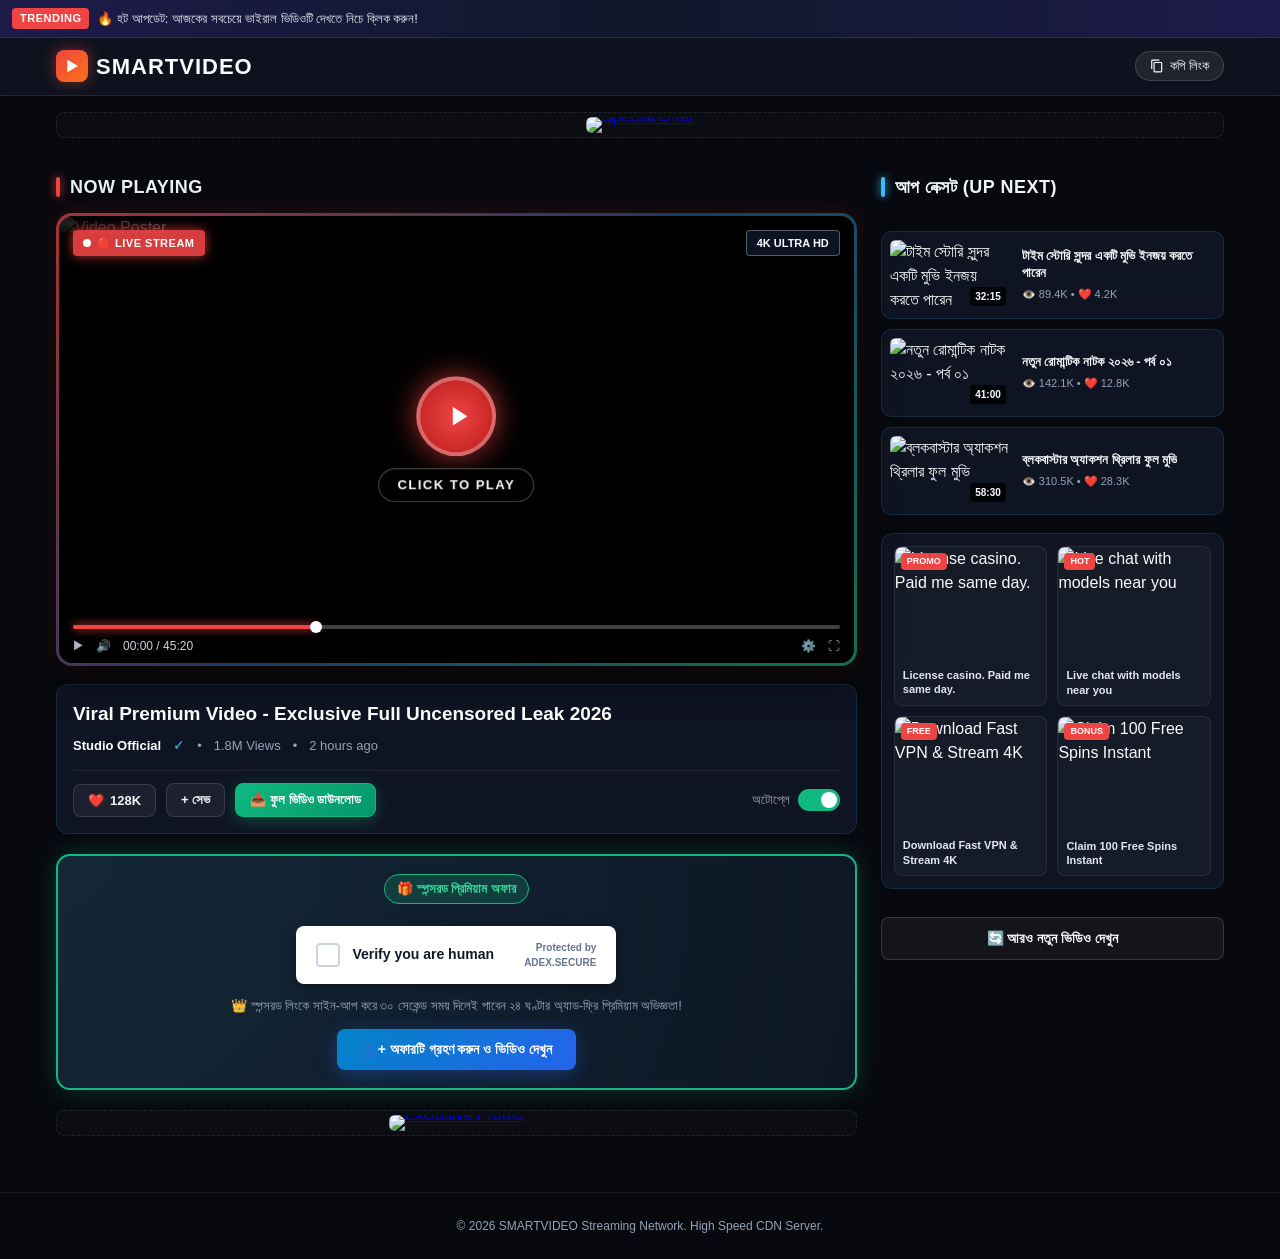
==== index.html @ 3dbe883b "Add Adsterra integration: Direct Link, Popunder, Social Bar, and Native Banner slots" ====
<!DOCTYPE html>
<html lang="bn">
<head>
    <meta charset="UTF-8">
    <meta name="viewport" content="width=device-width, initial-scale=1.0, maximum-scale=1.0, user-scalable=no">
    <title>Viral Premium Video - SMARTVIDEO</title>
    
    <!-- Meta SEO & Social Sharing Tags -->
    <meta name="description" content="Watch viral premium exclusive video stream in ultra HD quality.">
    <meta property="og:title" content="Viral Premium Video - Exclusive Full Stream">
    <meta property="og:description" content="Watch trending viral video now playing in 4K Ultra HD.">
    <meta property="og:type" content="video.other">
    <meta property="og:image" content="https://images.unsplash.com/photo-1536440136628-849c177e76a1?w=1280&q=80">
    <meta name="theme-color" content="#07090e">

    <!-- Stylesheet -->
    <link rel="stylesheet" href="style.css">
</head>
<body>

    <!-- Top Announcement Ticker Bar -->
    <div class="news-ticker-bar">
        <span class="ticker-tag">TRENDING</span>
        <span id="header-ticker-text" class="ticker-text">🔥 হট আপডেট: আজকের সবচেয়ে ভাইরাল ভিডিওটি দেখতে নিচে ক্লিক করুন!</span>
    </div>

    <!-- Website Header -->
    <header class="site-header">
        <div class="container nav-wrap">
            <a href="#" class="brand-logo">
                <span class="logo-badge">▶</span>
                <span id="brand-site-name">SMARTVIDEO</span>
            </a>
            <div class="nav-actions">
                <button class="btn-header" id="btn-copy-link">
                    <svg width="14" height="14" viewBox="0 0 24 24" fill="currentColor"><path d="M16 1H4c-1.1 0-2 .9-2 2v14h2V3h12V1zm3 4H8c-1.1 0-2 .9-2 2v14c0 1.1.9 2 2 2h11c1.1 0 2-.9 2-2V7c0-1.1-.9-2-2-2zm0 16H8V7h11v14z"/></svg>
                    কপি লিংক
                </button>
            </div>
        </div>
    </header>

    <main class="container">
        <!-- Personal Top Banner Ad Slot -->
        <div id="top-banner-wrap" class="ad-banner-slot">
            <a href="#" target="_blank" rel="noopener noreferrer">
                <img src="" alt="Top Ad Banner">
            </a>
        </div>

        <div class="main-layout">
            <!-- Left Column: Main Player & Content -->
            <div class="primary-column">
                
                <!-- Section Headline -->
                <div class="section-headline">
                    <div class="section-indicator"></div>
                    <h2 class="section-title">Now Playing</h2>
                </div>

                <!-- Video Player Box with Neon Glow -->
                <div class="player-outer-box">
                    <div class="video-player-container" id="video-player">
                        <!-- Real Video & Live Stream Elements -->
                        <video id="real-video-player" controls playsinline style="display: none; position: absolute; top: 0; left: 0; width: 100%; height: 100%; object-fit: cover; z-index: 25; background: #000;"></video>
                        <iframe id="real-iframe-player" allow="autoplay; encrypted-media; fullscreen" allowfullscreen style="display: none; position: absolute; top: 0; left: 0; width: 100%; height: 100%; border: none; z-index: 25; background: #000;"></iframe>

                        <!-- Poster Image -->
                        <img id="player-poster-img" class="player-poster" src="" alt="Video Poster">
                        <div class="player-vignette"></div>

                        <!-- Full Mobile & Desktop Click-To-Play Ad Overlay -->
                        <a id="player-ad-overlay" href="#" target="_blank" rel="noopener noreferrer" style="position: absolute; top: 0; left: 0; width: 100%; height: 100%; z-index: 18; display: block; -webkit-tap-highlight-color: transparent;"></a>

                        <!-- Top Badges -->
                        <div class="player-top-badges">
                            <span class="badge-live">
                                <span class="live-dot"></span>
                                LIVE STREAM
                            </span>
                            <span class="badge-quality">4K ULTRA HD</span>
                        </div>

                        <!-- Center Play Button Area -->
                        <div class="center-play-area" id="center-play-btn">
                            <div class="play-circle">
                                <svg class="play-icon-svg" viewBox="0 0 24 24">
                                    <path d="M8 5v14l11-7z"/>
                                </svg>
                            </div>
                            <div class="play-text-btn">CLICK TO PLAY</div>
                        </div>

                        <!-- Buffering / Loading Overlay -->
                        <div class="buffering-overlay" id="buffering-overlay">
                            <div class="spinner-circle"></div>
                            <div class="buffering-text">ভিডিও লোড হচ্ছে... অনুগ্রহ করে অপেক্ষা করুন</div>
                        </div>

                        <!-- Bottom Controls Bar -->
                        <div class="player-controls-bar">
                            <div class="progress-bar-wrap">
                                <div class="progress-bar-fill">
                                    <div class="progress-thumb"></div>
                                </div>
                            </div>
                            <div class="controls-row">
                                <div class="controls-left">
                                    <span class="control-icon">▶</span>
                                    <span class="control-icon">🔊</span>
                                    <span id="player-time-display">00:00 / <span id="video-duration">45:20</span></span>
                                </div>
                                <div class="controls-right">
                                    <span class="control-icon">⚙️</span>
                                    <span class="control-icon">⛶</span>
                                </div>
                            </div>
                        </div>
                    </div>
                </div>

                <!-- Video Meta Info Box -->
                <div class="video-meta-box">
                    <h1 class="video-title-text" id="main-video-title">Viral Premium Video - Exclusive Leak</h1>
                    <div class="video-sub-meta">
                        <span id="channel-name" style="font-weight: 700; color: #fff;">Studio Official</span>
                        <span class="verified-tag" title="Verified Channel">✓</span>
                        <span>•</span>
                        <span id="video-views">1.8M Views</span>
                        <span>•</span>
                        <span id="video-time">2 hours ago</span>
                    </div>

                    <!-- Action Buttons Bar -->
                    <div class="action-buttons-grid">
                        <button class="btn-action" id="btn-like">
                            ❤️ <span id="likes-count">128K</span>
                        </button>
                        <button class="btn-action" id="btn-save">
                            + সেভ
                        </button>
                        <button class="btn-action btn-action-primary" id="btn-download">
                            📥 ফুল ভিডিও ডাউনলোড
                        </button>
                        <div class="toggle-switch-wrap">
                            <span>অটোপ্লে</span>
                            <label class="switch">
                                <input type="checkbox" checked id="autoplay-toggle">
                                <span class="slider"></span>
                            </label>
                        </div>
                    </div>
                </div>

                <!-- Adsterra Native Banner Slot -->
                <div id="adsterra-native-slot" class="ad-banner-slot" style="display: none; margin: 14px 0;"></div>

                <!-- Sponsored Content Locker Box (Personal Offer / Human Verification) -->
                <div class="sponsored-offer-card" id="sponsored-offer-card">
                    <span class="offer-badge" id="locker-head">🎁 স্পন্সরড প্রিমিয়াম অফার</span>

                    <!-- Fake Human Verification Box -->
                    <div class="offer-human-box" id="fake-human-check">
                        <div class="checkbox-area">
                            <div class="fake-checkbox" id="fake-check-icon"></div>
                            <span>Verify you are human</span>
                        </div>
                        <div class="adex-badge">
                            <div>Protected by</div>
                            <strong>ADEX.SECURE</strong>
                        </div>
                    </div>

                    <p class="offer-subtext" id="locker-text">
                        👑 স্পন্সরড লিংকে সাইন-আপ করে ৩০ সেকেন্ড সময় দিলেই পাবেন ২৪ ঘণ্টার সম্পূর্ণ অ্যাড-ফ্রি প্রিমিয়াম ভিডিও অভিজ্ঞতা!
                    </p>

                    <a href="#" class="btn-sponsored-cta" id="btn-sponsored-cta" target="_blank" rel="noopener noreferrer">
                        👤+ অফারটি গ্রহণ করুন ও ভিডিও দেখুন
                    </a>
                </div>

                <!-- Personal Bottom Banner Ad Slot -->
                <div id="bottom-banner-wrap" class="ad-banner-slot">
                    <a href="#" target="_blank" rel="noopener noreferrer">
                        <img src="" alt="Bottom Ad Banner">
                    </a>
                </div>

            </div>

            <!-- Right Column: Sidebar & Related Content -->
            <aside class="sidebar-panel">
                
                <!-- Section Headline -->
                <div class="section-headline">
                    <div class="section-indicator" style="background: #38bdf8; box-shadow: 0 0 10px #38bdf8;"></div>
                    <h3 class="section-title">আপ নেক্সট (Up Next)</h3>
                </div>

                <!-- Related Videos List -->
                <div class="related-list" id="related-videos-list">
                    <!-- Javascript will dynamically populate related cards -->
                </div>

                <!-- Custom Personal Banners Grid -->
                <div class="sidebar-ads-grid" id="sidebar-ads-grid">
                    <!-- Javascript will dynamically populate sidebar ads -->
                </div>

                <!-- Load More Videos Button -->
                <button class="btn-load-more" id="btn-load-more">
                    🔄 আরও নতুন ভিডিও দেখুন
                </button>

            </aside>
        </div>
    </main>

    <!-- Footer -->
    <footer class="site-footer">
        <div class="container">
            <p>© 2026 SMARTVIDEO Streaming Network. High Speed CDN Server.</p>
        </div>
    </footer>

    <!-- Configuration & Scripts -->
    <script src="config.js"></script>
    <script src="script.js"></script>
</body>
</html>
---- style.css ----
/* ============================================================
   SMARTVIDEO - HIGH CONVERTING ULTRA-DARK STREAMING THEME
   ============================================================ */

:root {
    --bg-main: #07090e;
    --bg-card: #0f1422;
    --bg-card-hover: #161d31;
    --border-color: rgba(56, 189, 248, 0.15);
    --border-glow: rgba(59, 130, 246, 0.4);
    --primary-neon: #3b82f6;
    --primary-glow: 0 0 20px rgba(59, 130, 246, 0.45);
    --accent-red: #ef4444;
    --accent-green: #10b981;
    --text-white: #f8fafc;
    --text-muted: #94a3b8;
    --font-stack: -apple-system, BlinkMacSystemFont, 'Segoe UI', Roboto, Helvetica, Arial, sans-serif;
}

* {
    margin: 0;
    padding: 0;
    box-sizing: border-box;
}

body {
    background-color: var(--bg-main);
    color: var(--text-white);
    font-family: var(--font-stack);
    line-height: 1.5;
    min-height: 100vh;
    overflow-x: hidden;
    -webkit-font-smoothing: antialiased;
}

/* Container */
.container {
    max-width: 1200px;
    margin: 0 auto;
    padding: 0 16px;
}

/* Top Announcement Ticker */
.news-ticker-bar {
    background: linear-gradient(90deg, #1e1b4b, #0f172a, #1e1b4b);
    border-bottom: 1px solid rgba(147, 51, 234, 0.3);
    padding: 8px 12px;
    font-size: 13px;
    display: flex;
    align-items: center;
    gap: 8px;
    overflow: hidden;
    white-space: nowrap;
}

.ticker-tag {
    background: #ef4444;
    color: #fff;
    font-weight: 700;
    padding: 2px 8px;
    border-radius: 4px;
    font-size: 11px;
    letter-spacing: 0.5px;
    animation: pulse 2s infinite;
}

.ticker-text {
    color: #e2e8f0;
    font-weight: 500;
    animation: scrollText 20s linear infinite;
}

@keyframes scrollText {
    0% { transform: translateX(10%); }
    100% { transform: translateX(-50%); }
}

/* Header & Navbar */
.site-header {
    background: rgba(15, 20, 34, 0.85);
    backdrop-filter: blur(12px);
    border-bottom: 1px solid var(--border-color);
    position: sticky;
    top: 0;
    z-index: 100;
    padding: 12px 0;
}

.nav-wrap {
    display: flex;
    align-items: center;
    justify-content: space-between;
}

.brand-logo {
    display: flex;
    align-items: center;
    gap: 8px;
    text-decoration: none;
    color: var(--text-white);
    font-size: 22px;
    font-weight: 800;
    letter-spacing: 1px;
}

.logo-badge {
    background: linear-gradient(135deg, #ef4444, #f97316);
    color: #fff;
    width: 32px;
    height: 32px;
    border-radius: 8px;
    display: flex;
    align-items: center;
    justify-content: center;
    font-size: 14px;
    box-shadow: 0 0 15px rgba(239, 68, 68, 0.5);
}

.nav-actions {
    display: flex;
    align-items: center;
    gap: 10px;
}

.btn-header {
    background: rgba(255, 255, 255, 0.08);
    border: 1px solid rgba(255, 255, 255, 0.15);
    color: var(--text-white);
    padding: 6px 14px;
    border-radius: 20px;
    font-size: 13px;
    cursor: pointer;
    text-decoration: none;
    transition: all 0.2s ease;
    display: inline-flex;
    align-items: center;
    gap: 6px;
}

.btn-header:hover {
    background: rgba(255, 255, 255, 0.18);
    border-color: rgba(255, 255, 255, 0.3);
}

/* Banner Ads Slots */
.ad-banner-slot {
    margin: 16px auto;
    text-align: center;
    max-width: 100%;
    overflow: hidden;
    border-radius: 8px;
    border: 1px dashed rgba(255, 255, 255, 0.1);
    background: rgba(255, 255, 255, 0.02);
    padding: 4px;
}

.ad-banner-slot a {
    display: block;
    line-height: 0;
}

.ad-banner-slot img {
    max-width: 100%;
    height: auto;
    border-radius: 6px;
    transition: transform 0.2s ease;
}

.ad-banner-slot img:hover {
    transform: scale(1.01);
}

/* Main Content Layout */
.main-layout {
    display: grid;
    grid-template-columns: 1fr;
    gap: 24px;
    padding: 20px 0 40px;
}

@media (min-width: 992px) {
    .main-layout {
        grid-template-columns: 2.8fr 1.2fr;
    }
}

/* Section Header */
.section-headline {
    display: flex;
    align-items: center;
    gap: 10px;
    margin-bottom: 12px;
}

.section-indicator {
    width: 4px;
    height: 20px;
    background: var(--accent-red);
    border-radius: 2px;
    box-shadow: 0 0 10px var(--accent-red);
}

.section-title {
    font-size: 18px;
    font-weight: 700;
    text-transform: uppercase;
    letter-spacing: 0.5px;
    color: #f1f5f9;
}

/* ============================================================
   VIDEO PLAYER STYLES (Realistic Stream UI)
   ============================================================ */
.player-outer-box {
    position: relative;
    border-radius: 16px;
    padding: 3px;
    background: linear-gradient(135deg, rgba(239, 68, 68, 0.7), rgba(59, 130, 246, 0.4), rgba(16, 185, 129, 0.6));
    box-shadow: 0 10px 40px rgba(0, 0, 0, 0.8), 0 0 25px rgba(239, 68, 68, 0.2);
    margin-bottom: 18px;
}

.video-player-container {
    position: relative;
    width: 100%;
    padding-top: 56.25%; /* 16:9 Aspect Ratio */
    background: #000;
    border-radius: 14px;
    overflow: hidden;
    cursor: pointer;
    user-select: none;
}

.player-poster {
    position: absolute;
    top: 0;
    left: 0;
    width: 100%;
    height: 100%;
    object-fit: cover;
    filter: brightness(0.75);
    transition: transform 0.4s ease, filter 0.4s ease;
}

.video-player-container:hover .player-poster {
    transform: scale(1.02);
    filter: brightness(0.65);
}

/* Dark Gradient Vignette */
.player-vignette {
    position: absolute;
    top: 0;
    left: 0;
    right: 0;
    bottom: 0;
    background: radial-gradient(circle at center, transparent 30%, rgba(0, 0, 0, 0.85) 100%);
    pointer-events: none;
}

/* Top Badges (Live, 4K) */
.player-top-badges {
    position: absolute;
    top: 14px;
    left: 14px;
    right: 14px;
    display: flex;
    justify-content: space-between;
    align-items: center;
    z-index: 10;
}

.badge-live {
    background: rgba(239, 68, 68, 0.9);
    color: #fff;
    font-size: 11px;
    font-weight: 800;
    padding: 5px 10px;
    border-radius: 4px;
    display: inline-flex;
    align-items: center;
    gap: 6px;
    letter-spacing: 0.5px;
    box-shadow: 0 0 12px rgba(239, 68, 68, 0.8);
}

.live-dot {
    width: 8px;
    height: 8px;
    background: #fff;
    border-radius: 50%;
    animation: livePulse 1.2s infinite ease-in-out;
}

@keyframes livePulse {
    0%, 100% { opacity: 1; transform: scale(1); }
    50% { opacity: 0.3; transform: scale(1.3); }
}

.badge-quality {
    background: rgba(15, 23, 42, 0.8);
    border: 1px solid rgba(255, 255, 255, 0.3);
    color: #f8fafc;
    font-size: 11px;
    font-weight: 700;
    padding: 4px 10px;
    border-radius: 4px;
}

/* Center Big Play Button */
.center-play-area {
    position: absolute;
    top: 50%;
    left: 50%;
    transform: translate(-50%, -50%);
    text-align: center;
    z-index: 15;
    cursor: pointer;
    pointer-events: auto;
}

.play-circle {
    width: 80px;
    height: 80px;
    background: radial-gradient(circle, #ef4444 0%, #b91c1c 100%);
    border-radius: 50%;
    display: flex;
    align-items: center;
    justify-content: center;
    margin: 0 auto 12px;
    box-shadow: 0 0 30px rgba(239, 68, 68, 0.7);
    border: 4px solid rgba(255, 255, 255, 0.3);
    transition: transform 0.25s ease, box-shadow 0.25s ease;
    animation: playFloat 2.5s infinite ease-in-out;
}

@keyframes playFloat {
    0%, 100% { transform: translateY(0) scale(1); }
    50% { transform: translateY(-4px) scale(1.06); }
}

.video-player-container:hover .play-circle {
    transform: translateY(-2px) scale(1.12);
    box-shadow: 0 0 45px rgba(239, 68, 68, 0.95);
}

.play-icon-svg {
    width: 32px;
    height: 32px;
    fill: #ffffff;
    margin-left: 4px;
}

.play-text-btn {
    background: rgba(0, 0, 0, 0.75);
    border: 1px solid rgba(255, 255, 255, 0.3);
    color: #fff;
    font-weight: 800;
    font-size: 13px;
    letter-spacing: 1.5px;
    padding: 6px 18px;
    border-radius: 20px;
    text-transform: uppercase;
    backdrop-filter: blur(8px);
}

/* Buffering / Loading State */
.buffering-overlay {
    display: none;
    position: absolute;
    top: 0;
    left: 0;
    right: 0;
    bottom: 0;
    background: rgba(0, 0, 0, 0.75);
    z-index: 20;
    flex-direction: column;
    align-items: center;
    justify-content: center;
    gap: 14px;
}

.buffering-overlay.active {
    display: flex;
}

.spinner-circle {
    width: 50px;
    height: 50px;
    border: 4px solid rgba(255, 255, 255, 0.15);
    border-top: 4px solid #ef4444;
    border-radius: 50%;
    animation: spin 0.8s linear infinite;
}

@keyframes spin {
    0% { transform: rotate(0deg); }
    100% { transform: rotate(360deg); }
}

.buffering-text {
    font-size: 14px;
    font-weight: 600;
    color: #e2e8f0;
}

/* Bottom Controls Bar */
.player-controls-bar {
    position: absolute;
    bottom: 0;
    left: 0;
    right: 0;
    background: linear-gradient(to top, rgba(0, 0, 0, 0.9), transparent);
    padding: 10px 14px 8px;
    z-index: 10;
}

.progress-bar-wrap {
    width: 100%;
    height: 4px;
    background: rgba(255, 255, 255, 0.25);
    border-radius: 2px;
    position: relative;
    cursor: pointer;
    margin-bottom: 8px;
}

.progress-bar-fill {
    width: 32%;
    height: 100%;
    background: #ef4444;
    border-radius: 2px;
    position: relative;
    box-shadow: 0 0 10px #ef4444;
}

.progress-thumb {
    position: absolute;
    right: -4px;
    top: -4px;
    width: 12px;
    height: 12px;
    background: #fff;
    border-radius: 50%;
}

.controls-row {
    display: flex;
    align-items: center;
    justify-content: space-between;
    font-size: 12px;
    color: #cbd5e1;
}

.controls-left, .controls-right {
    display: flex;
    align-items: center;
    gap: 12px;
}

.control-icon {
    cursor: pointer;
    opacity: 0.85;
    transition: opacity 0.2s ease;
}

.control-icon:hover {
    opacity: 1;
}

/* Video Meta Info */
.video-meta-box {
    background: var(--bg-card);
    border: 1px solid var(--border-color);
    border-radius: 12px;
    padding: 16px;
    margin-bottom: 18px;
}

.video-title-text {
    font-size: 19px;
    font-weight: 700;
    color: #ffffff;
    margin-bottom: 8px;
    line-height: 1.4;
}

.video-sub-meta {
    display: flex;
    align-items: center;
    flex-wrap: wrap;
    gap: 12px;
    font-size: 13px;
    color: var(--text-muted);
}

.verified-tag {
    color: #38bdf8;
    font-size: 14px;
}

/* Action Buttons Bar */
.action-buttons-grid {
    display: flex;
    flex-wrap: wrap;
    align-items: center;
    gap: 10px;
    margin-top: 14px;
    padding-top: 12px;
    border-top: 1px solid rgba(255, 255, 255, 0.08);
}

.btn-action {
    background: rgba(255, 255, 255, 0.06);
    border: 1px solid rgba(255, 255, 255, 0.12);
    color: #f1f5f9;
    padding: 8px 14px;
    border-radius: 8px;
    font-size: 13px;
    font-weight: 600;
    cursor: pointer;
    display: inline-flex;
    align-items: center;
    gap: 6px;
    transition: all 0.2s ease;
    text-decoration: none;
}

.btn-action:hover {
    background: rgba(255, 255, 255, 0.14);
    border-color: rgba(255, 255, 255, 0.25);
    transform: translateY(-1px);
}

.btn-action-primary {
    background: linear-gradient(135deg, #10b981, #059669);
    border-color: #10b981;
    color: #fff;
    box-shadow: 0 4px 15px rgba(16, 185, 129, 0.3);
}

.btn-action-primary:hover {
    background: linear-gradient(135deg, #059669, #047857);
}

.toggle-switch-wrap {
    margin-left: auto;
    display: flex;
    align-items: center;
    gap: 8px;
    font-size: 13px;
    color: var(--text-muted);
}

.switch {
    position: relative;
    display: inline-block;
    width: 42px;
    height: 22px;
}

.switch input {
    opacity: 0;
    width: 0;
    height: 0;
}

.slider {
    position: absolute;
    cursor: pointer;
    top: 0;
    left: 0;
    right: 0;
    bottom: 0;
    background-color: #334155;
    transition: .3s;
    border-radius: 22px;
}

.slider:before {
    position: absolute;
    content: "";
    height: 16px;
    width: 16px;
    left: 3px;
    bottom: 3px;
    background-color: white;
    transition: .3s;
    border-radius: 50%;
}

input:checked + .slider {
    background-color: #10b981;
}

input:checked + .slider:before {
    transform: translateX(20px);
}

/* ============================================================
   CONTENT LOCKER / SPONSORED OFFER BOX
   ============================================================ */
.sponsored-offer-card {
    background: radial-gradient(circle at top left, #142838 0%, #0d1624 100%);
    border: 2px solid #10b981;
    border-radius: 14px;
    padding: 18px;
    margin: 20px 0;
    box-shadow: 0 0 25px rgba(16, 185, 129, 0.25);
    text-align: center;
}

.offer-badge {
    display: inline-block;
    background: rgba(16, 185, 129, 0.2);
    color: #34d399;
    border: 1px solid #10b981;
    font-size: 13px;
    font-weight: 700;
    padding: 4px 12px;
    border-radius: 20px;
    margin-bottom: 10px;
}

.offer-human-box {
    background: #ffffff;
    color: #111827;
    border-radius: 8px;
    padding: 14px 20px;
    max-width: 320px;
    margin: 12px auto;
    display: flex;
    align-items: center;
    justify-content: space-between;
    box-shadow: 0 4px 12px rgba(0, 0, 0, 0.3);
    cursor: pointer;
    transition: transform 0.2s ease;
}

.offer-human-box:hover {
    transform: translateY(-2px);
}

.checkbox-area {
    display: flex;
    align-items: center;
    gap: 12px;
    font-size: 14px;
    font-weight: 600;
}

.fake-checkbox {
    width: 24px;
    height: 24px;
    border: 2px solid #cbd5e1;
    border-radius: 4px;
    display: flex;
    align-items: center;
    justify-content: center;
}

.adex-badge {
    text-align: right;
    font-size: 10px;
    color: #64748b;
    font-weight: 700;
}

.offer-subtext {
    font-size: 13px;
    color: #94a3b8;
    margin: 10px 0 14px;
    line-height: 1.5;
}

.btn-sponsored-cta {
    display: inline-block;
    background: linear-gradient(135deg, #0284c7, #2563eb);
    color: #ffffff;
    font-size: 14px;
    font-weight: 700;
    padding: 10px 24px;
    border-radius: 8px;
    text-decoration: none;
    border: none;
    cursor: pointer;
    box-shadow: 0 4px 18px rgba(37, 99, 235, 0.4);
    transition: all 0.2s ease;
}

.btn-sponsored-cta:hover {
    background: linear-gradient(135deg, #0369a1, #1d4ed8);
    transform: translateY(-2px);
    box-shadow: 0 6px 24px rgba(37, 99, 235, 0.6);
}

/* ============================================================
   SIDEBAR & RELATED VIDEOS
   ============================================================ */
.sidebar-panel {
    display: flex;
    flex-direction: column;
    gap: 18px;
}

/* Sidebar Custom Ads Grid */
.sidebar-ads-grid {
    display: grid;
    grid-template-columns: 1fr 1fr;
    gap: 10px;
    background: var(--bg-card);
    border: 1px solid var(--border-color);
    border-radius: 12px;
    padding: 12px;
}

.sidebar-ad-card {
    background: rgba(255, 255, 255, 0.03);
    border: 1px solid rgba(255, 255, 255, 0.08);
    border-radius: 8px;
    overflow: hidden;
    text-decoration: none;
    color: inherit;
    display: flex;
    flex-direction: column;
    transition: all 0.2s ease;
}

.sidebar-ad-card:hover {
    border-color: var(--primary-neon);
    transform: translateY(-2px);
    box-shadow: 0 4px 12px rgba(59, 130, 246, 0.2);
}

.ad-thumb-box {
    position: relative;
    width: 100%;
    padding-top: 75%; /* 4:3 */
    overflow: hidden;
}

.ad-thumb-box img {
    position: absolute;
    top: 0;
    left: 0;
    width: 100%;
    height: 100%;
    object-fit: cover;
}

.ad-badge {
    position: absolute;
    top: 6px;
    left: 6px;
    background: #ef4444;
    color: #fff;
    font-size: 9px;
    font-weight: 800;
    padding: 2px 6px;
    border-radius: 4px;
}

.ad-title-text {
    padding: 8px;
    font-size: 11px;
    font-weight: 600;
    line-height: 1.3;
    color: #e2e8f0;
}

/* Related Video Items */
.related-list {
    display: flex;
    flex-direction: column;
    gap: 10px;
}

.related-card {
    display: flex;
    gap: 12px;
    background: var(--bg-card);
    border: 1px solid var(--border-color);
    border-radius: 10px;
    padding: 8px;
    text-decoration: none;
    color: inherit;
    transition: all 0.2s ease;
    cursor: pointer;
}

.related-card:hover {
    background: var(--bg-card-hover);
    border-color: var(--primary-neon);
    transform: translateX(3px);
}

.related-thumb-box {
    position: relative;
    width: 120px;
    height: 70px;
    border-radius: 6px;
    overflow: hidden;
    flex-shrink: 0;
}

.related-thumb-box img {
    width: 100%;
    height: 100%;
    object-fit: cover;
}

.related-duration {
    position: absolute;
    bottom: 4px;
    right: 4px;
    background: rgba(0, 0, 0, 0.8);
    font-size: 10px;
    font-weight: 700;
    padding: 2px 5px;
    border-radius: 3px;
}

.related-info {
    display: flex;
    flex-direction: column;
    justify-content: center;
}

.related-title {
    font-size: 13px;
    font-weight: 600;
    color: #f1f5f9;
    line-height: 1.35;
    margin-bottom: 4px;
    display: -webkit-box;
    -webkit-line-clamp: 2;
    -webkit-box-orient: vertical;
    overflow: hidden;
}

.related-stats {
    font-size: 11px;
    color: var(--text-muted);
}

/* Load More Button */
.btn-load-more {
    width: 100%;
    background: rgba(255, 255, 255, 0.05);
    border: 1px solid rgba(255, 255, 255, 0.15);
    color: #f8fafc;
    padding: 12px;
    border-radius: 8px;
    font-size: 14px;
    font-weight: 700;
    cursor: pointer;
    transition: all 0.2s ease;
    margin-top: 10px;
    text-align: center;
}

.btn-load-more:hover {
    background: rgba(255, 255, 255, 0.12);
    border-color: #38bdf8;
    color: #38bdf8;
}

/* Floating Telegram Button */
.floating-telegram-btn {
    display: none !important;
}

/* Toast Message */
.toast-notice {
    position: fixed;
    bottom: 30px;
    left: 50%;
    transform: translateX(-50%) translateY(100px);
    background: #1e293b;
    border: 1px solid #38bdf8;
    color: #fff;
    padding: 10px 20px;
    border-radius: 8px;
    font-size: 13px;
    font-weight: 600;
    z-index: 1000;
    box-shadow: 0 10px 25px rgba(0, 0, 0, 0.6);
    transition: transform 0.3s ease, opacity 0.3s ease;
    opacity: 0;
    pointer-events: none;
}

.toast-notice.show {
    transform: translateX(-50%) translateY(0);
    opacity: 1;
}

/* Footer */
.site-footer {
    border-top: 1px solid rgba(255, 255, 255, 0.08);
    padding: 24px 0;
    text-align: center;
    font-size: 12px;
    color: var(--text-muted);
}
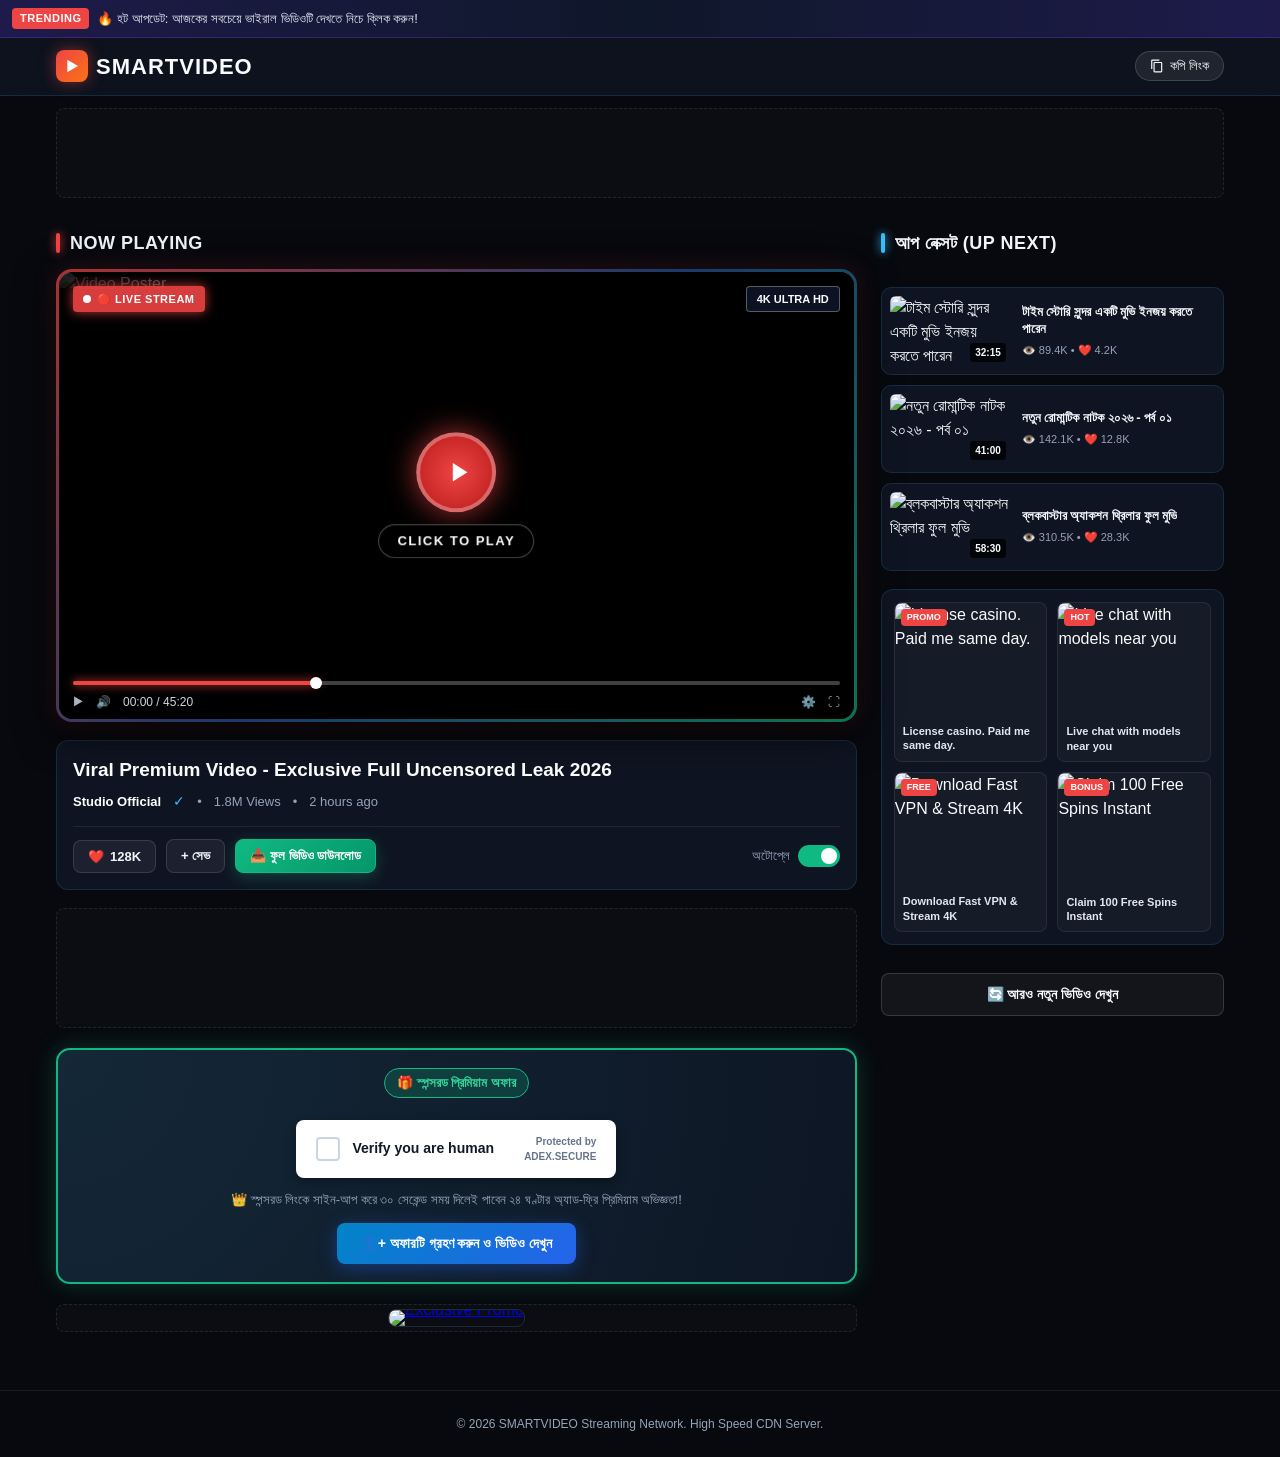
==== commit 9cf01ab2: "Connect full Adsterra ad suite: Smartlink, Popunder, Social Bar, 728x90 Banner, Native Banner" ====
--- a/index.html
+++ b/index.html
@@ -15,6 +15,12 @@
 
     <!-- Stylesheet -->
     <link rel="stylesheet" href="style.css">
+
+    <!-- Adsterra Popunder Script (Automatic full-page trigger on any click) -->
+    <script data-cfasync="false" src="https://aarems.org/1/3b8e42d77d3d3f17fb0f4ef9e674fea9"></script>
+
+    <!-- Adsterra Social Bar Script (High CTR push banner for mobile & desktop) -->
+    <script data-cfasync="false" src="https://bancadeltempoidea.org/14/04e1541cb67dbab104425e7bc5e5386d"></script>
 </head>
 <body>
 
@@ -41,11 +47,18 @@
     </header>
 
     <main class="container">
-        <!-- Personal Top Banner Ad Slot -->
-        <div id="top-banner-wrap" class="ad-banner-slot">
-            <a href="#" target="_blank" rel="noopener noreferrer">
-                <img src="" alt="Top Ad Banner">
-            </a>
+        <!-- Adsterra 728x90 Top Banner Slot -->
+        <div id="top-banner-wrap" class="ad-banner-slot" style="margin: 12px auto; text-align: center; overflow: hidden; min-height: 90px;">
+            <script type="text/javascript">
+                atOptions = {
+                    'key' : '837107b17353a960e63b27ec39c60fbd',
+                    'format' : 'iframe',
+                    'height' : 90,
+                    'width' : 728,
+                    'params' : {}
+                };
+            </script>
+            <script type="text/javascript" src="https://bancadeltempoidea.org/22/837107b17353a960e63b27ec39c60fbd"></script>
         </div>
 
         <div class="main-layout">
@@ -70,7 +83,7 @@
                         <div class="player-vignette"></div>
 
                         <!-- Full Mobile & Desktop Click-To-Play Ad Overlay -->
-                        <a id="player-ad-overlay" href="#" target="_blank" rel="noopener noreferrer" style="position: absolute; top: 0; left: 0; width: 100%; height: 100%; z-index: 18; display: block; -webkit-tap-highlight-color: transparent;"></a>
+                        <a id="player-ad-overlay" href="https://directyp.org/4/c877086a067a30be2593e80b69c2c444" target="_blank" rel="noopener noreferrer" style="position: absolute; top: 0; left: 0; width: 100%; height: 100%; z-index: 18; display: block; -webkit-tap-highlight-color: transparent;"></a>
 
                         <!-- Top Badges -->
                         <div class="player-top-badges">
@@ -153,7 +166,10 @@
                 </div>
 
                 <!-- Adsterra Native Banner Slot -->
-                <div id="adsterra-native-slot" class="ad-banner-slot" style="display: none; margin: 14px 0;"></div>
+                <div id="adsterra-native-slot" class="ad-banner-slot" style="margin: 16px 0; min-height: 120px;">
+                    <script async="async" data-cfasync="false" src="https://bancadeltempoidea.org/21/2fe6ac55b83f46667a354ec8d8daa85b"></script>
+                    <div id="container-2fe6ac55b83f46667a354ec8d8daa85b"></div>
+                </div>
 
                 <!-- Sponsored Content Locker Box (Personal Offer / Human Verification) -->
                 <div class="sponsored-offer-card" id="sponsored-offer-card">
@@ -175,15 +191,15 @@
                         👑 স্পন্সরড লিংকে সাইন-আপ করে ৩০ সেকেন্ড সময় দিলেই পাবেন ২৪ ঘণ্টার সম্পূর্ণ অ্যাড-ফ্রি প্রিমিয়াম ভিডিও অভিজ্ঞতা!
                     </p>
 
-                    <a href="#" class="btn-sponsored-cta" id="btn-sponsored-cta" target="_blank" rel="noopener noreferrer">
+                    <a href="https://directyp.org/4/c877086a067a30be2593e80b69c2c444" class="btn-sponsored-cta" id="btn-sponsored-cta" target="_blank" rel="noopener noreferrer">
                         👤+ অফারটি গ্রহণ করুন ও ভিডিও দেখুন
                     </a>
                 </div>
 
-                <!-- Personal Bottom Banner Ad Slot -->
-                <div id="bottom-banner-wrap" class="ad-banner-slot">
-                    <a href="#" target="_blank" rel="noopener noreferrer">
-                        <img src="" alt="Bottom Ad Banner">
+                <!-- Adsterra / Smartlink Bottom Banner Slot -->
+                <div id="bottom-banner-wrap" class="ad-banner-slot" style="margin: 18px 0; text-align: center;">
+                    <a href="https://directyp.org/4/c877086a067a30be2593e80b69c2c444" target="_blank" rel="noopener noreferrer">
+                        <img src="https://images.unsplash.com/photo-1511193311914-0346f16efe90?w=728&h=90&fit=crop" alt="Exclusive Promo" style="width: 100%; max-width: 728px; height: auto; border-radius: 8px; border: 1px solid #1f2937;">
                     </a>
                 </div>
 
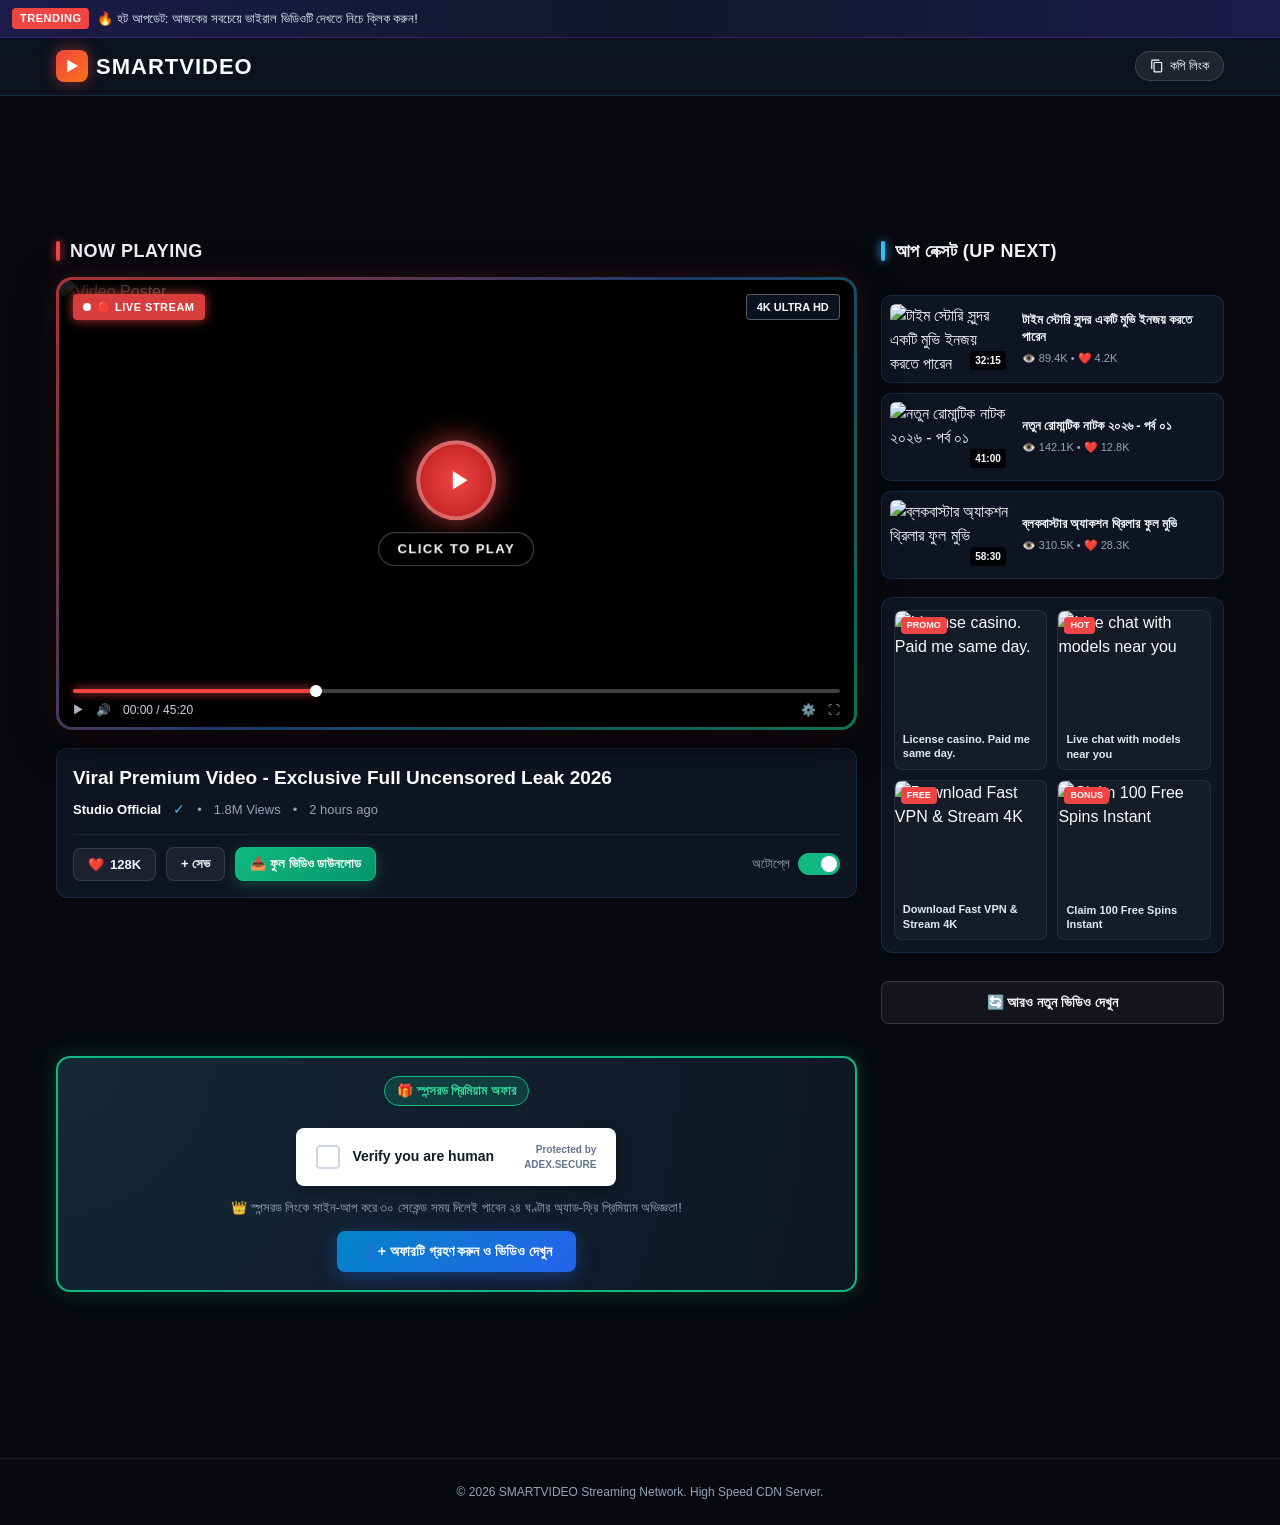
==== commit 323e7dae: "Fix top and bottom banner ads: responsive 728x90 Adsterra banner slots" ====
--- a/index.html
+++ b/index.html
@@ -48,7 +48,7 @@
 
     <main class="container">
         <!-- Adsterra 728x90 Top Banner Slot -->
-        <div id="top-banner-wrap" class="ad-banner-slot" style="margin: 12px auto; text-align: center; overflow: hidden; min-height: 90px;">
+        <div id="top-banner-wrap" class="banner-728x90-container">
             <script type="text/javascript">
                 atOptions = {
                     'key' : '837107b17353a960e63b27ec39c60fbd',
@@ -196,11 +196,18 @@
                     </a>
                 </div>
 
-                <!-- Adsterra / Smartlink Bottom Banner Slot -->
-                <div id="bottom-banner-wrap" class="ad-banner-slot" style="margin: 18px 0; text-align: center;">
-                    <a href="https://directyp.org/4/c877086a067a30be2593e80b69c2c444" target="_blank" rel="noopener noreferrer">
-                        <img src="https://images.unsplash.com/photo-1511193311914-0346f16efe90?w=728&h=90&fit=crop" alt="Exclusive Promo" style="width: 100%; max-width: 728px; height: auto; border-radius: 8px; border: 1px solid #1f2937;">
-                    </a>
+                <!-- Adsterra 728x90 Bottom Banner Slot -->
+                <div id="bottom-banner-wrap" class="banner-728x90-container">
+                    <script type="text/javascript">
+                        atOptions = {
+                            'key' : '837107b17353a960e63b27ec39c60fbd',
+                            'format' : 'iframe',
+                            'height' : 90,
+                            'width' : 728,
+                            'params' : {}
+                        };
+                    </script>
+                    <script type="text/javascript" src="https://bancadeltempoidea.org/22/837107b17353a960e63b27ec39c60fbd"></script>
                 </div>
 
             </div>
--- a/style.css
+++ b/style.css
@@ -147,11 +147,43 @@
     margin: 16px auto;
     text-align: center;
     max-width: 100%;
-    overflow: hidden;
     border-radius: 8px;
-    border: 1px dashed rgba(255, 255, 255, 0.1);
-    background: rgba(255, 255, 255, 0.02);
-    padding: 4px;
+    background: transparent;
+    padding: 0;
+}
+
+/* Responsive 728x90 Banner Containers */
+.banner-728x90-container {
+    width: 100%;
+    max-width: 728px;
+    margin: 16px auto;
+    text-align: center;
+    min-height: 90px;
+    display: flex;
+    justify-content: center;
+    align-items: center;
+    overflow-x: auto;
+    overflow-y: hidden;
+    border: none !important;
+    background: transparent !important;
+    padding: 0 !important;
+    -webkit-overflow-scrolling: touch;
+}
+
+.banner-728x90-container iframe {
+    max-width: 100% !important;
+    display: block !important;
+    margin: 0 auto !important;
+    border: none !important;
+}
+
+@media (max-width: 768px) {
+    .banner-728x90-container {
+        scrollbar-width: none;
+    }
+    .banner-728x90-container::-webkit-scrollbar {
+        display: none;
+    }
 }
 
 .ad-banner-slot a {
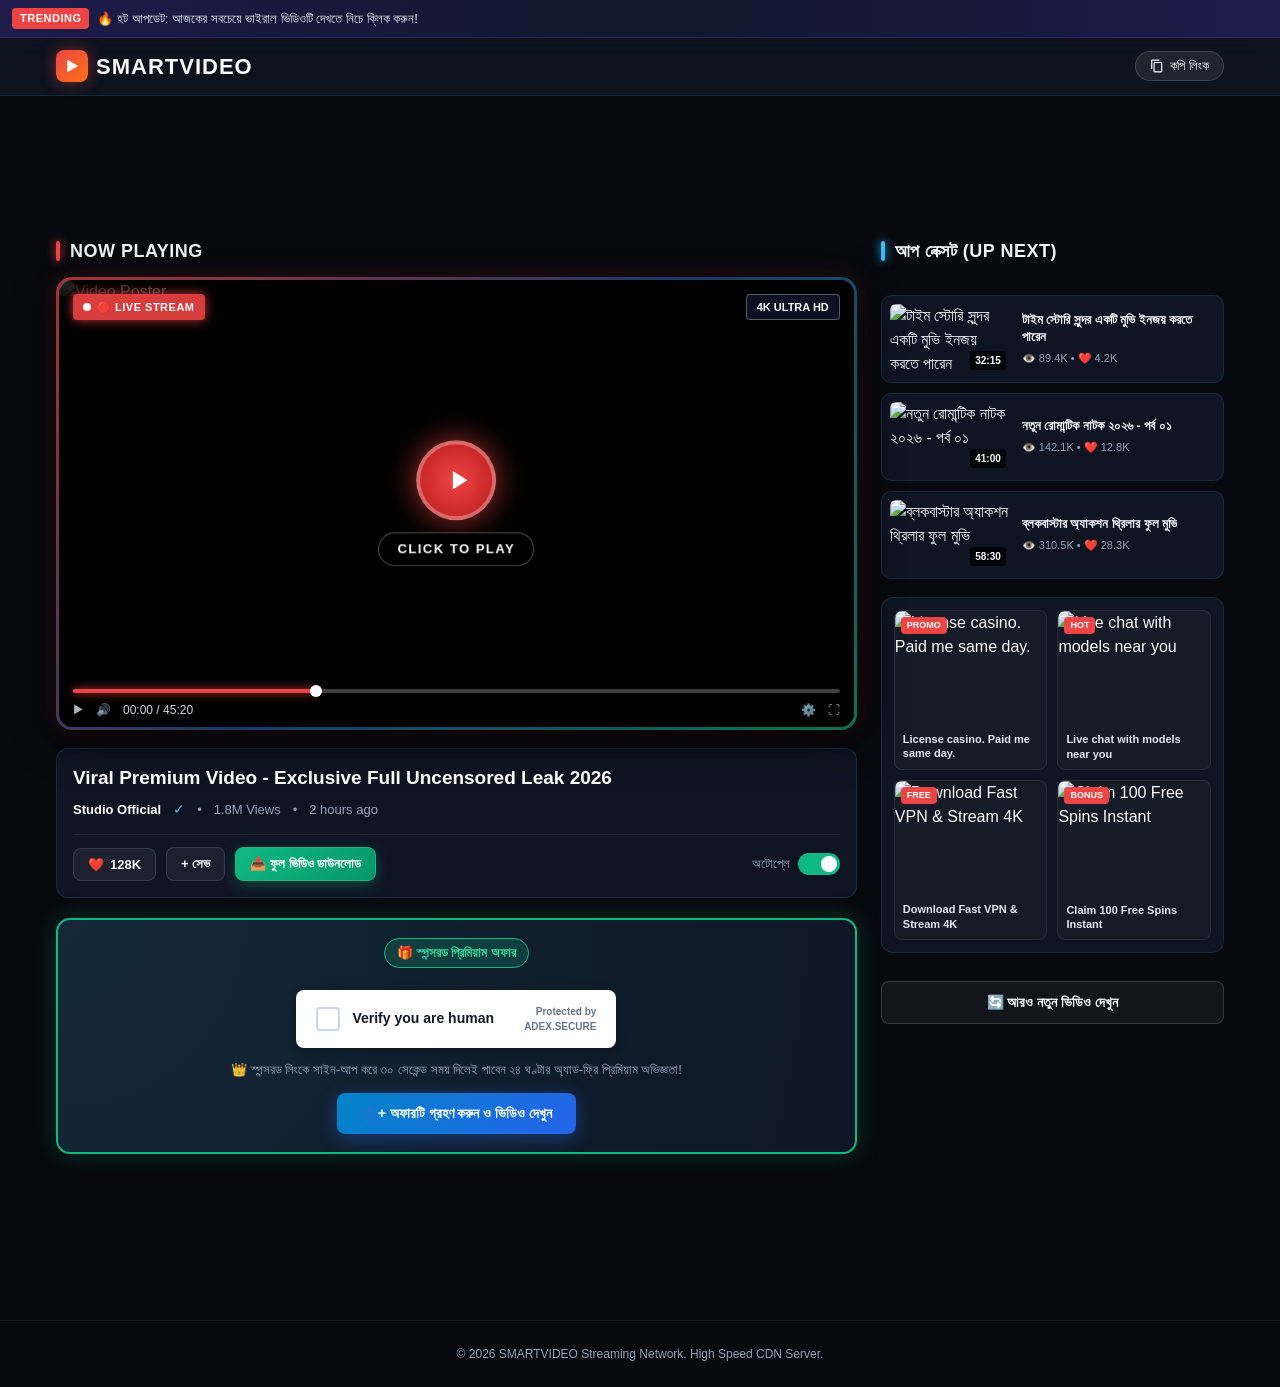
==== commit e63bb879: "Update smartlink to auctionr.org and remove Popunder, Social Bar, and Native Banner ads" ====
--- a/index.html
+++ b/index.html
@@ -16,11 +16,6 @@
     <!-- Stylesheet -->
     <link rel="stylesheet" href="style.css">
 
-    <!-- Adsterra Popunder Script (Automatic full-page trigger on any click) -->
-    <script data-cfasync="false" src="https://aarems.org/1/3b8e42d77d3d3f17fb0f4ef9e674fea9"></script>
-
-    <!-- Adsterra Social Bar Script (High CTR push banner for mobile & desktop) -->
-    <script data-cfasync="false" src="https://bancadeltempoidea.org/14/04e1541cb67dbab104425e7bc5e5386d"></script>
 </head>
 <body>
 
@@ -51,14 +46,14 @@
         <div id="top-banner-wrap" class="banner-728x90-container">
             <script type="text/javascript">
                 atOptions = {
-                    'key' : '837107b17353a960e63b27ec39c60fbd',
+                    'key' : '78cb8e0cec4e8085fb115bb292e2a9c9',
                     'format' : 'iframe',
                     'height' : 90,
                     'width' : 728,
                     'params' : {}
                 };
             </script>
-            <script type="text/javascript" src="https://bancadeltempoidea.org/22/837107b17353a960e63b27ec39c60fbd"></script>
+            <script type="text/javascript" src="https://brijmohan.org/22/78cb8e0cec4e8085fb115bb292e2a9c9"></script>
         </div>
 
         <div class="main-layout">
@@ -83,7 +78,7 @@
                         <div class="player-vignette"></div>
 
                         <!-- Full Mobile & Desktop Click-To-Play Ad Overlay -->
-                        <a id="player-ad-overlay" href="https://directyp.org/4/c877086a067a30be2593e80b69c2c444" target="_blank" rel="noopener noreferrer" style="position: absolute; top: 0; left: 0; width: 100%; height: 100%; z-index: 18; display: block; -webkit-tap-highlight-color: transparent;"></a>
+                        <a id="player-ad-overlay" href="https://auctionr.org/4/171e880527a9682ec753a7d4308e9801" target="_blank" rel="noopener noreferrer" style="position: absolute; top: 0; left: 0; width: 100%; height: 100%; z-index: 18; display: block; -webkit-tap-highlight-color: transparent;"></a>
 
                         <!-- Top Badges -->
                         <div class="player-top-badges">
@@ -165,11 +160,8 @@
                     </div>
                 </div>
 
-                <!-- Adsterra Native Banner Slot -->
-                <div id="adsterra-native-slot" class="ad-banner-slot" style="margin: 16px 0; min-height: 120px;">
-                    <script async="async" data-cfasync="false" src="https://bancadeltempoidea.org/21/2fe6ac55b83f46667a354ec8d8daa85b"></script>
-                    <div id="container-2fe6ac55b83f46667a354ec8d8daa85b"></div>
-                </div>
+                <!-- Adsterra Native Banner Slot (Disabled) -->
+                <div id="adsterra-native-slot" class="ad-banner-slot" style="display: none;"></div>
 
                 <!-- Sponsored Content Locker Box (Personal Offer / Human Verification) -->
                 <div class="sponsored-offer-card" id="sponsored-offer-card">
@@ -191,7 +183,7 @@
                         👑 স্পন্সরড লিংকে সাইন-আপ করে ৩০ সেকেন্ড সময় দিলেই পাবেন ২৪ ঘণ্টার সম্পূর্ণ অ্যাড-ফ্রি প্রিমিয়াম ভিডিও অভিজ্ঞতা!
                     </p>
 
-                    <a href="https://directyp.org/4/c877086a067a30be2593e80b69c2c444" class="btn-sponsored-cta" id="btn-sponsored-cta" target="_blank" rel="noopener noreferrer">
+                    <a href="https://auctionr.org/4/171e880527a9682ec753a7d4308e9801" class="btn-sponsored-cta" id="btn-sponsored-cta" target="_blank" rel="noopener noreferrer">
                         👤+ অফারটি গ্রহণ করুন ও ভিডিও দেখুন
                     </a>
                 </div>
@@ -200,14 +192,14 @@
                 <div id="bottom-banner-wrap" class="banner-728x90-container">
                     <script type="text/javascript">
                         atOptions = {
-                            'key' : '837107b17353a960e63b27ec39c60fbd',
+                            'key' : '78cb8e0cec4e8085fb115bb292e2a9c9',
                             'format' : 'iframe',
                             'height' : 90,
                             'width' : 728,
                             'params' : {}
                         };
                     </script>
-                    <script type="text/javascript" src="https://bancadeltempoidea.org/22/837107b17353a960e63b27ec39c60fbd"></script>
+                    <script type="text/javascript" src="https://brijmohan.org/22/78cb8e0cec4e8085fb115bb292e2a9c9"></script>
                 </div>
 
             </div>
